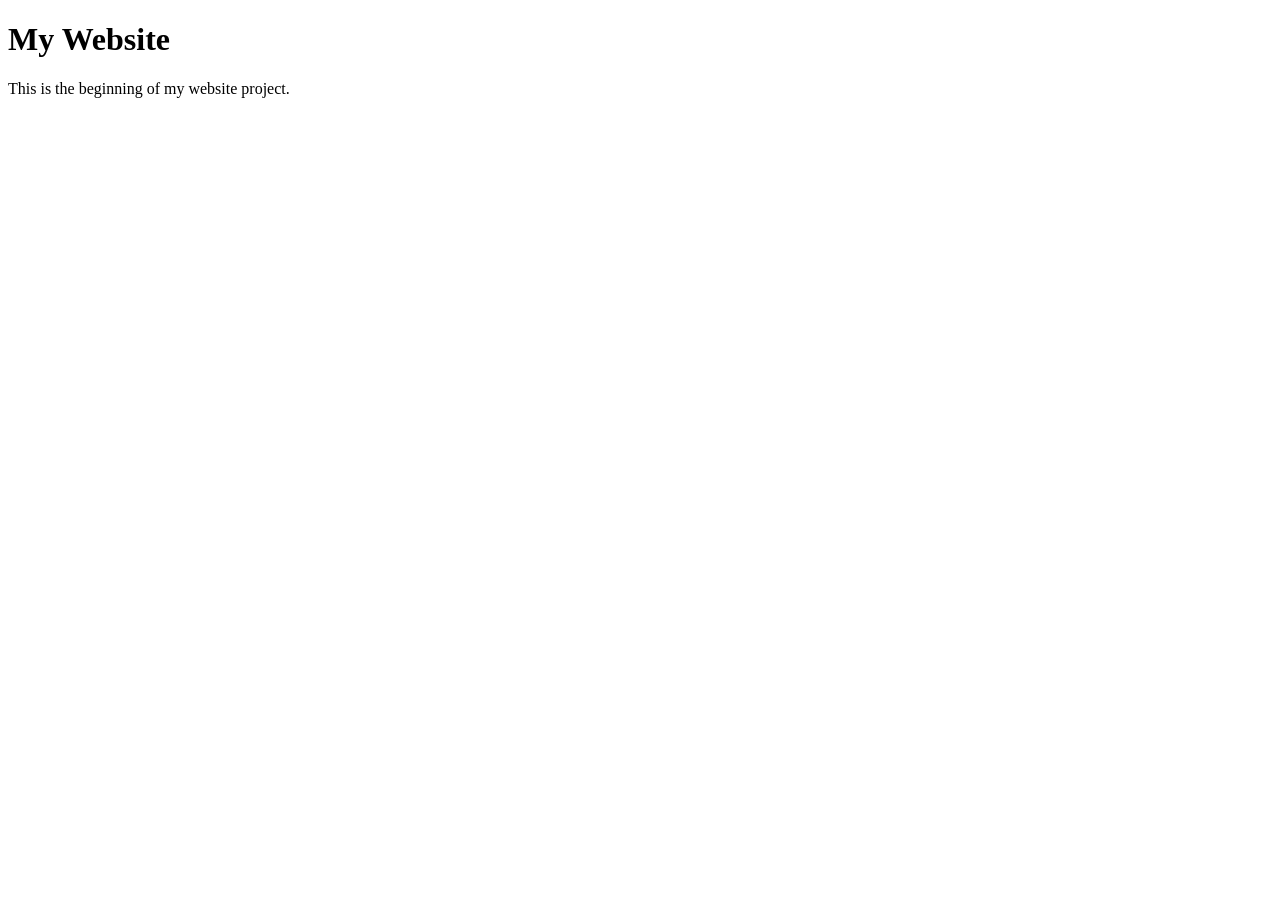
==== index.html @ 646f94cf "Add initial HTML structure for the website" ====
<!DOCTYPE html>
<html lang="en">
<head>
    <meta charset="utf-8">
    <title>Storefront Name</title>
</head>
<body>
    <!-- Created by Jonathan M. Lewellen on 09/17/2026 -->
    <h1>My Website</h1>
    <p>This is the beginning of my website project.</p>
</body>
</html>
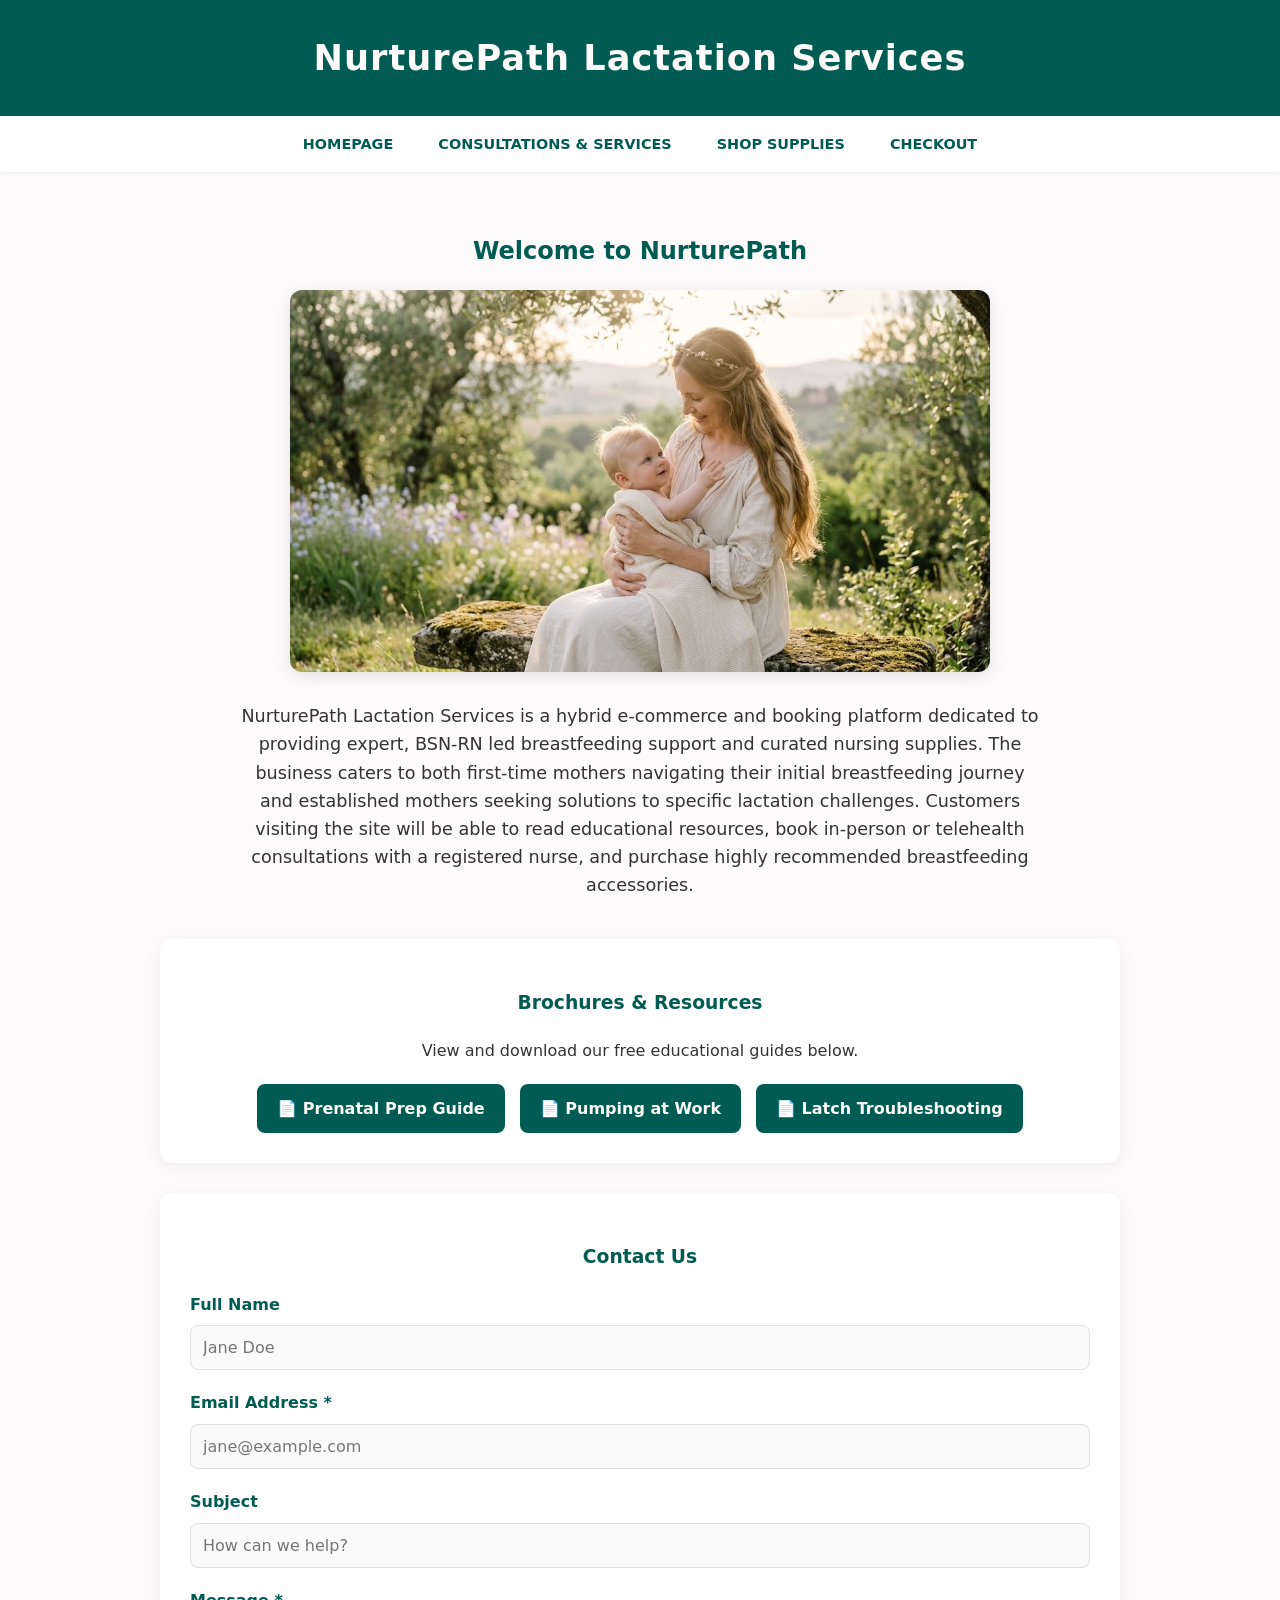
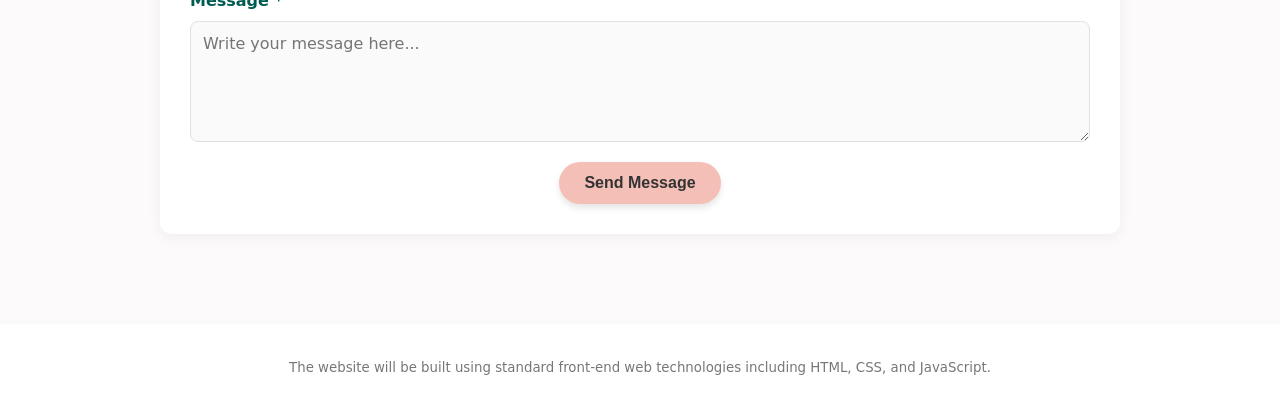
==== commit c25f7677: "Add files via upload" ====
--- a/index.html
+++ b/index.html
@@ -1,12 +1,72 @@
 <!DOCTYPE html>
 <html lang="en">
 <head>
-    <meta charset="utf-8">
-    <title>Storefront Name</title>
+    <meta charset="UTF-8">
+    <meta name="viewport" content="width=device-width, initial-scale=1.0">
+    <title>Storefront Website - NurturePath Lactation Services</title>
+    <link rel="stylesheet" href="styles.css">
 </head>
 <body>
-    <!-- Created by Jonathan M. Lewellen on 09/17/2026 -->
-    <h1>My Website</h1>
-    <p>This is the beginning of my website project.</p>
+    <header>
+        <h1>NurturePath Lactation Services</h1>
+    </header>
+    
+    <nav>
+        <a href="index.html">Homepage</a>
+        <a href="services.html">Consultations & Services</a>
+        <a href="shop.html">Shop Supplies</a>
+        <a href="checkout.html">Checkout</a>
+    </nav>
+
+    <main class="container">
+        <h2>Welcome to NurturePath</h2>
+        
+        <img src="mother-baby.jpg" alt="Mother holding her baby" style="width: 100%; max-width: 700px; border-radius: 12px; margin-bottom: 30px; display: block; margin-left: auto; margin-right: auto; box-shadow: 0 4px 15px rgba(0,0,0,0.1);">
+        
+        <p style="text-align: center; max-width: 800px; margin: 0 auto 40px auto; font-size: 1.1rem;">NurturePath Lactation Services is a hybrid e-commerce and booking platform dedicated to providing expert, BSN-RN led breastfeeding support and curated nursing supplies. The business caters to both first-time mothers navigating their initial breastfeeding journey and established mothers seeking solutions to specific lactation challenges. Customers visiting the site will be able to read educational resources, book in-person or telehealth consultations with a registered nurse, and purchase highly recommended breastfeeding accessories.</p>
+        
+        <!-- NEW: Brochures Section -->
+        <div class="form-section">
+            <h3>Brochures & Resources</h3>
+            <p style="text-align: center;">View and download our free educational guides below.</p>
+            <div class="brochure-container">
+                <!-- The 'download' attribute forces a download, while 'target="_blank"' opens it to view -->
+                <a href="prenatal-prep-guide.pdf" target="_blank" download class="brochure-link">📄 Prenatal Prep Guide</a>
+                <a href="pumping-at-work.pdf" target="_blank" download class="brochure-link">📄 Pumping at Work</a>
+                <a href="latch-troubleshooting.pdf" target="_blank" download class="brochure-link">📄 Latch Troubleshooting</a>
+            </div>
+        </div>
+        
+        <div class="form-section">
+            <h3>Contact Us</h3>
+            <form id="contact-form" onsubmit="return validateContact(event)">
+                <div class="form-group">
+                    <label for="name">Full Name</label>
+                    <input type="text" id="name" name="name" placeholder="Jane Doe">
+                </div>
+                <div class="form-group">
+                    <label for="email">Email Address *</label>
+                    <input type="email" id="email" name="email" required placeholder="jane@example.com">
+                </div>
+                <div class="form-group">
+                    <label for="subject">Subject</label>
+                    <input type="text" id="subject" name="subject" placeholder="How can we help?">
+                </div>
+                <div class="form-group">
+                    <label for="message">Message *</label>
+                    <textarea id="message" name="message" rows="5" required placeholder="Write your message here..."></textarea>
+                </div>
+                <div style="text-align: center;">
+                    <button type="submit" class="cta-button">Send Message</button>
+                </div>
+            </form>
+        </div>
+    </main>
+
+    <footer style="text-align: center; padding: 30px; margin-top: 20px; background-color: #ffffff; box-shadow: 0 -2px 10px rgba(0,0,0,0.02);">
+        <small style="color: #777;">The website will be built using standard front-end web technologies including HTML, CSS, and JavaScript.</small>
+    </footer>
+    
+    <script src="script.js"></script>
 </body>
-</html>
+</html>
--- a/styles.css
+++ b/styles.css
@@ -0,0 +1,389 @@
+/* --- Brand Theme Colors --- */
+:root {
+    --soft-cream: #FCFAFA;
+    --warm-blush-pink: #F4BFB6;
+    --deep-calming-teal: #005C53;
+    --charcoal-gray: #333333;
+}
+/* Add this right below your :root colors */
+* {
+    box-sizing: border-box;
+}
+
+/* --- General Layout & Typography --- */
+body {
+    background-color: var(--soft-cream);
+    color: var(--charcoal-gray);
+    font-family: 'Segoe UI', system-ui, -apple-system, sans-serif;
+    line-height: 1.6;
+    margin: 0;
+    padding: 0;
+}
+
+header {
+    background-color: var(--deep-calming-teal);
+    color: var(--soft-cream);
+    padding: 30px 20px;
+    text-align: center;
+    box-shadow: 0 4px 6px rgba(0,0,0,0.1);
+}
+
+header h1 {
+    margin: 0;
+    font-size: 2.2rem;
+    letter-spacing: 1px;
+}
+
+nav {
+    background-color: #ffffff;
+    padding: 15px;
+    text-align: center;
+    box-shadow: 0 2px 4px rgba(0,0,0,0.05);
+    position: sticky;
+    top: 0;
+    z-index: 100;
+}
+
+nav a {
+    color: var(--deep-calming-teal);
+    margin: 0 20px;
+    text-decoration: none;
+    font-weight: 600;
+    text-transform: uppercase;
+    font-size: 0.9rem;
+    transition: color 0.3s ease;
+}
+
+nav a:hover {
+    color: var(--warm-blush-pink);
+}
+
+main h1, main h2, main h3 {
+    color: var(--deep-calming-teal);
+    text-align: center;
+    margin-bottom: 20px;
+}
+
+.container {
+    padding: 40px 20px;
+    max-width: 1000px;
+    margin: 0 auto;
+}
+
+/* --- Buttons --- */
+.cta-button {
+    background-color: var(--warm-blush-pink);
+    color: var(--charcoal-gray);
+    border: none;
+    padding: 12px 25px;
+    cursor: pointer;
+    font-weight: bold;
+    border-radius: 30px;
+    font-size: 1rem;
+    transition: all 0.3s ease;
+    box-shadow: 0 4px 6px rgba(0,0,0,0.1);
+}
+
+.cta-button:hover {
+    background-color: #e5aaa1;
+    transform: translateY(-2px);
+    box-shadow: 0 6px 12px rgba(0,0,0,0.15);
+}
+
+/* --- Modern Product Cards --- */
+.product-grid {
+    display: grid;
+    /* This rule ensures it automatically adapts to phone screens without overlapping */
+    grid-template-columns: repeat(auto-fit, minmax(280px, 1fr));
+    gap: 40px; /* Increased the gap to create a massive, clear divide */
+    margin-top: 20px;
+    width: 100%;
+}
+
+.product-card {
+    background-color: #ffffff;
+    padding: 25px;
+    
+    /* NEW: Added a solid border to clearly separate every single item */
+    border: 2px solid var(--deep-calming-teal); 
+    border-radius: 12px;
+    box-shadow: 0 6px 20px rgba(0,0,0,0.08);
+    text-align: center;
+    transition: transform 0.3s ease, box-shadow 0.3s ease;
+    
+    /* Flexbox layout to align buttons */
+    display: flex;
+    flex-direction: column;
+    height: 100%;
+    overflow: hidden; /* Prevents any text or images from spilling out of the card */
+}
+
+.product-card:hover {
+    transform: translateY(-5px);
+    box-shadow: 0 10px 30px rgba(0,92,83,0.15);
+}
+
+.product-card img {
+    max-width: 100%;
+    height: auto;
+    border-radius: 8px;
+    margin-bottom: 15px;
+}
+
+.product-card .cta-button {
+    margin-top: auto; 
+    align-self: center;
+    width: 100%; /* Expanding to 100% ensures it looks identical on mobile and desktop */
+}
+
+.product-card {
+    background-color: #ffffff;
+    padding: 20px;
+    border-radius: 12px;
+    box-shadow: 0 4px 15px rgba(0,0,0,0.05);
+    text-align: center;
+    transition: transform 0.3s ease, box-shadow 0.3s ease;
+    
+    /* NEW: Flexbox layout to align buttons */
+    display: flex;
+    flex-direction: column;
+    height: 100%;
+}
+
+.product-card:hover {
+    transform: translateY(-5px);
+    box-shadow: 0 8px 25px rgba(0,0,0,0.1);
+}
+
+.product-card img {
+    max-width: 100%;
+    height: auto;
+    border-radius: 8px;
+    margin-bottom: 15px;
+}
+
+/* NEW: Pushes the button to the bottom of the card */
+.product-card .cta-button {
+    margin-top: auto; 
+    align-self: center;
+    width: 80%; /* Makes the buttons a uniform width */
+}
+
+/* --- Form Styling --- */
+.form-section {
+    background-color: #ffffff;
+    padding: 30px;
+    border-radius: 12px;
+    box-shadow: 0 4px 15px rgba(0,0,0,0.05);
+    margin-bottom: 30px;
+}
+
+.form-group {
+    margin-bottom: 20px;
+    display: flex;
+    flex-direction: column;
+}
+
+.form-group label {
+    margin-bottom: 8px;
+    font-weight: 600;
+    color: var(--deep-calming-teal);
+}
+
+.form-group input, .form-group textarea {
+    padding: 12px;
+    border: 1px solid #e0e0e0;
+    border-radius: 8px;
+    font-family: inherit;
+    font-size: 1rem;
+    background-color: #fafafa;
+    transition: border-color 0.3s ease;
+}
+
+.form-group input:focus, .form-group textarea:focus {
+    outline: none;
+    border-color: var(--deep-calming-teal);
+    background-color: #ffffff;
+}
+
+.coupon-section {
+    display: flex;
+    gap: 15px;
+    align-items: center;
+    justify-content: center;
+    margin-bottom: 30px;
+}
+
+.total-display {
+    font-size: 1.8em;
+    font-weight: bold;
+    color: var(--deep-calming-teal);
+    margin-bottom: 20px;
+    text-align: center;
+}
+
+/* --- Brochure Links --- */
+.brochure-container {
+    display: flex;
+    justify-content: center;
+    gap: 15px;
+    flex-wrap: wrap;
+    margin-top: 20px;
+}
+
+.brochure-link {
+    display: inline-flex;
+    align-items: center;
+    background-color: var(--deep-calming-teal);
+    color: var(--soft-cream);
+    padding: 12px 20px;
+    text-decoration: none;
+    border-radius: 8px;
+    font-weight: bold;
+    transition: background-color 0.3s ease, transform 0.3s ease;
+}
+
+.brochure-link:hover {
+    background-color: #00453e;
+    transform: translateY(-2px);
+}
+
+/* --- Toast Notification --- */
+.toast-notification {
+    position: fixed;
+    bottom: 20px;
+    right: 20px;
+    background-color: var(--deep-calming-teal);
+    color: var(--soft-cream);
+    padding: 15px 25px;
+    border-radius: 8px;
+    box-shadow: 0 10px 20px rgba(0,0,0,0.15);
+    z-index: 1000;
+    font-weight: bold;
+    animation: fadeInOut 3s forwards;
+}
+
+@keyframes fadeInOut {
+    0% { opacity: 0; transform: translateY(20px); }
+    15% { opacity: 1; transform: translateY(0); }
+    85% { opacity: 1; transform: translateY(0); }
+    100% { opacity: 0; transform: translateY(20px); }
+}
+/* --- Smart Cart UI Styles --- */
+.shop-layout {
+    display: flex;
+    flex-wrap: wrap;
+    gap: 30px;
+    align-items: flex-start;
+}
+
+.products-section {
+    flex: 2;
+    min-width: 300px;
+}
+
+.cart-sidebar {
+    flex: 1;
+    min-width: 250px;
+    background-color: #ffffff;
+    padding: 20px;
+    border: 2px solid var(--deep-calming-teal);
+    border-radius: 12px;
+    box-shadow: 0 4px 15px rgba(0,0,0,0.05);
+    position: sticky;
+    top: 80px; /* Keeps the cart visible as user scrolls */
+}
+
+.cart-item {
+    padding: 10px 0;
+    border-bottom: 1px solid #eee;
+    font-size: 0.9rem;
+}
+
+.cart-controls {
+    margin-top: 5px;
+}
+
+.cart-controls button {
+    background-color: var(--soft-cream);
+    border: 1px solid var(--deep-calming-teal);
+    border-radius: 4px;
+    padding: 2px 8px;
+    cursor: pointer;
+    font-size: 0.8rem;
+    margin-right: 5px;
+}
+
+.cart-controls button:hover {
+    background-color: var(--warm-blush-pink);
+}
+
+.cart-total-box {
+    font-size: 1.2rem;
+    font-weight: bold;
+    color: var(--deep-calming-teal);
+    text-align: right;
+    margin: 15px 0;
+}
+
+.cart-buttons {
+    display: flex;
+    flex-direction: column;
+    gap: 10px;
+}
+
+.secondary-btn {
+    background-color: #e0e0e0;
+    color: var(--charcoal-gray);
+}
+
+.secondary-btn:hover {
+    background-color: #ccc;
+}
+
+.disabled-btn {
+    background-color: #ccc !important;
+    cursor: not-allowed !important;
+    color: #666 !important;
+    box-shadow: none !important;
+    transform: none !important;
+}
+
+.stock-info {
+    font-size: 0.85rem;
+    color: #666;
+    margin-bottom: 10px;
+    font-style: italic;
+}
+
+.tiny-btn {
+    padding: 5px 10px;
+    background-color: var(--soft-cream);
+    border: 1px solid #ccc;
+    cursor: pointer;
+    border-radius: 4px;
+    margin-left: 5px;
+}
+.tiny-btn:hover { background-color: #ddd; }
+.tiny-btn.danger { background-color: #ff4c4c; color: white; border: none;}
+.tiny-btn.danger:hover { background-color: #e60000; }
+
+.success-message {
+    text-align: center;
+    padding: 30px;
+    background-color: #f0fff0;
+    border: 2px solid green;
+    border-radius: 12px;
+}
+/* --- Direct Link Blue Highlight --- */
+.highlight-blue {
+    box-shadow: 0 0 25px rgba(0, 123, 255, 0.5) !important;
+    border: 2px solid #007bff !important;
+    background-color: #f0f8ff !important; /* A very soft blue background */
+    transform: scale(1.02); /* Slightly enlarges it to draw attention */
+}
+
+/* Update the existing product card transition to handle the fade effect smoothly */
+.product-card {
+    transition: transform 0.5s ease, box-shadow 0.5s ease, background-color 0.5s ease, border-color 0.5s ease !important;
+}
